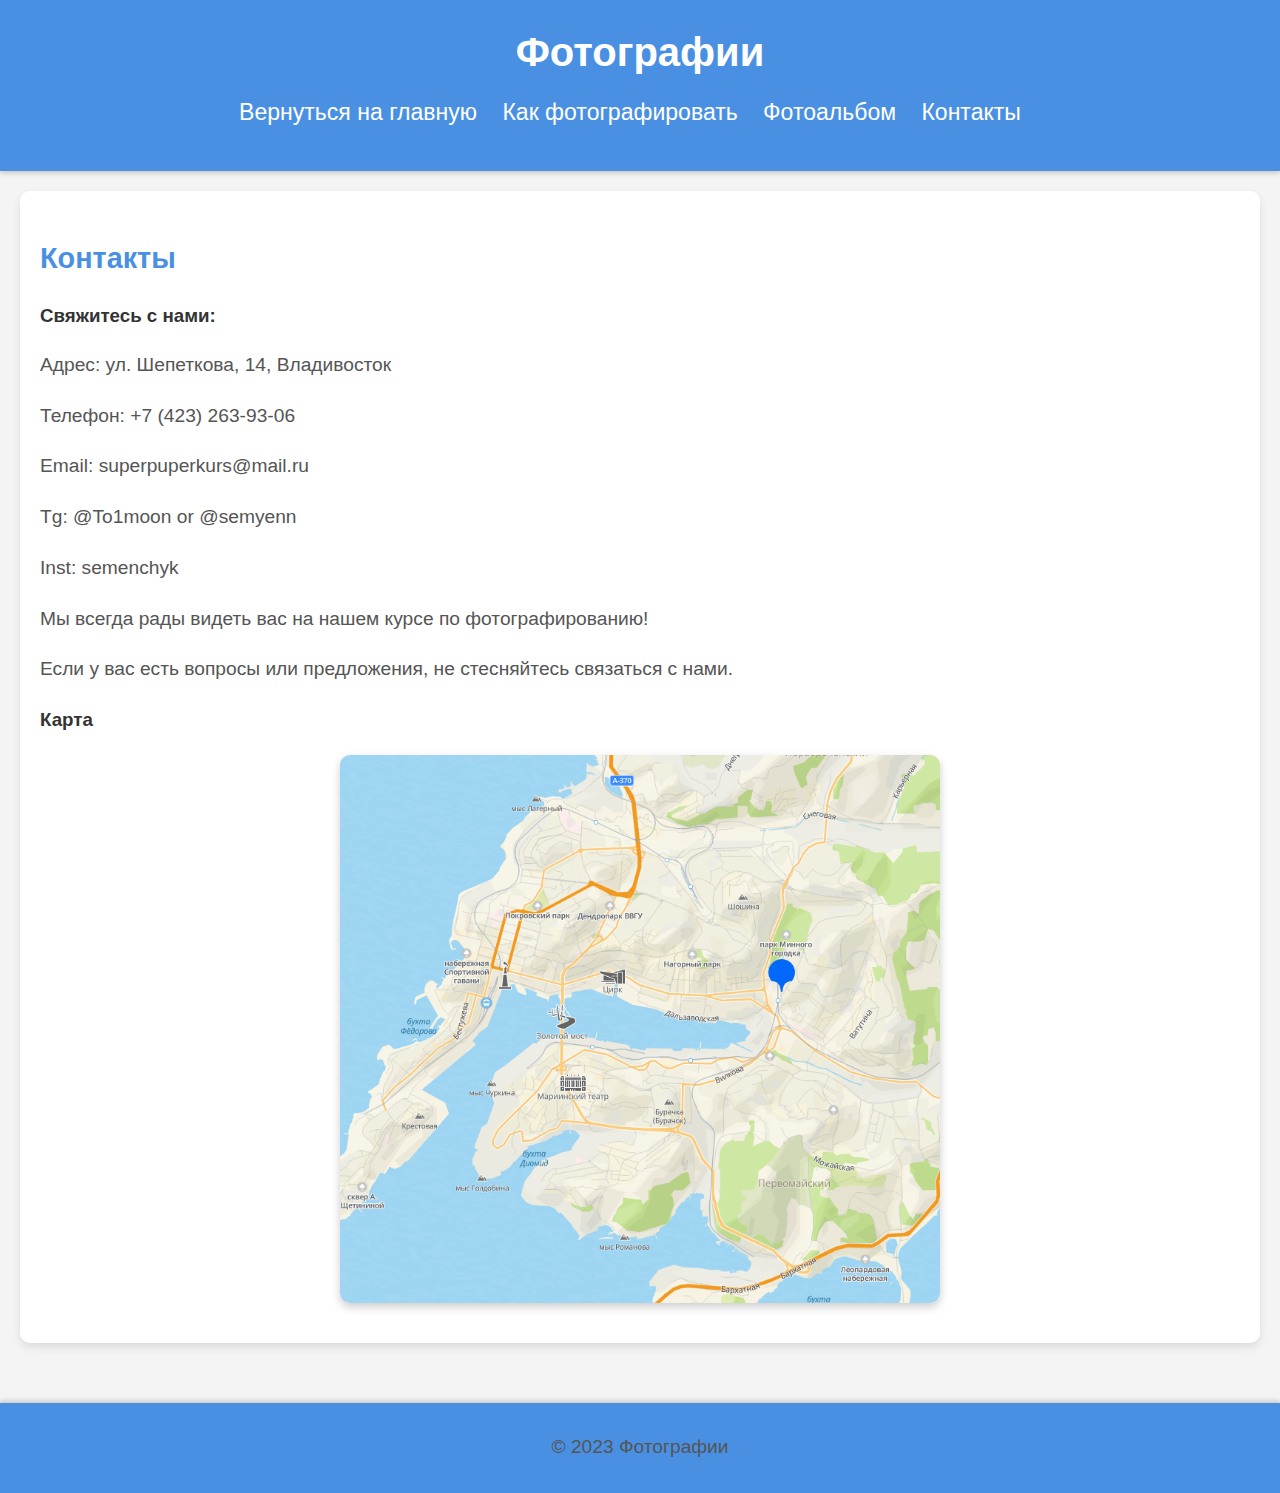
==== contacts.html @ 38891dc7 "1" ====
<!DOCTYPE html>
<html lang="ru">
<head>
    <meta charset="UTF-8">
    <meta name="viewport" content="width=device-width, initial-scale=1.0">
    <title>Контакты</title>
    <link rel="stylesheet" href="styles.css"> <!-- Подключение внешнего CSS файла -->
    <link rel="icon" type="image\png" href="img\icon.png"> <!-- Иконка сайта -->
</head>
<body>
    <header>
        <h1>Фотографии</h1> <!-- Заголовок шапки -->
        <nav>
            <ul>
                <!-- ссылки -->
                <li><a href="index.html">Вернуться на главную</a></li>
                <li><a href="guide.html">Как фотографировать</a></li>
                <li><a href="photoalbum.html">Фотоальбом</a></li>
                <li><a href="contacts.html">Контакты</a></li>
            </ul>
        </nav>
    </header>
    <main>
        <section>
            <h2>Контакты</h2>
            <h3>Свяжитесь с нами:</h3> 
            <article class="contact-info">
                <!-- Информация о контактах -->
                <p>Адрес: ул. Шепеткова, 14, Владивосток</p>
                <p>Телефон: +7 (423) 263-93-06</p>
                <p>Email: superpuperkurs@mail.ru</p>
                <p>Tg: @To1moon or @semyenn</p>
                <p>Inst: semenchyk</p>
                <p>Мы всегда рады видеть вас на нашем курсе по фотографированию!</p>
                <p>Если у вас есть вопросы или предложения, не стесняйтесь связаться с нами.</p>
            </article>
          
                <h3>Карта</h3> <!-- Подзаголовок для карты -->

                <!-- Изображение карты -->
                <img src="img/map.png" alt="Локация" height="50%" width="50%">
                
            
        </section>
    </main>
    <footer>
        <p>&copy; 2023 Фотографии</p> <!-- Копирайт -->
    </footer>
    <noscript>
        <p>Пожалуйста, включите JavaScript</p> <!-- Сообщение для пользователей с отключенным JavaScript -->
    </noscript>
</body>
</html>
---- styles.css ----
/* Основные стили для body */
body {
    font-family: 'Arial', sans-serif;
    line-height: 1.6;
    margin: 0;
    padding: 0;
    display: flex;
    flex-direction: column;
    min-height: 100vh;
    background-color: #f4f4f4;
    color: #333;
}

/** {*/
/*    outline: 4px solid green !important;*/
/*}*/

/* Стили для шапки сайта */
header {
    background-color: #4a90e2;
    color: #fff;
    padding: 20px;
    text-align: center;
    box-shadow: 0 2px 5px rgba(0, 0, 0, 0.2);
}

/* Стили для заголовка в шапке */
header h1 {
    margin: 0;
    font-size: 2.5em;
    font-weight: bold;
}

/* Стили для навигационного меню */
nav ul {
    list-style: none;
    padding: 0;
    margin-top: 10px;
}

/* Стили для элементов списка в навигационном меню */
nav ul li {
    display: inline;
    margin-right: 20px;
}

/* Стили для ссылок в навигационном меню */
nav ul li a {
    color: #fff;
    text-decoration: none;
    font-size: 1.2em;
    transition: color 0.3s ease;
}

/* Стили для ссылок в навигационном меню при наведении */
nav ul li a:hover {
    color: #ffcc00;
}

/* Стили для основного содержимого страницы */
main {
    padding: 20px;
    flex: 1;
}

/* Стили для секций в основном содержимом */
section {
    margin-bottom: 40px;
    background-color: #fff;
    padding: 20px;
    border-radius: 10px;
    box-shadow: 0 4px 10px rgba(0, 0, 0, 0.1);
}

/* Стили для заголовков второго уровня */
h2 {
    color: #4a90e2;
    font-size: 1.8em;
    margin-bottom: 20px;
}

/* Стили для параграфов */
p {
    margin-bottom: 20px;
    font-size: 1.2em;
    color: #555;
}

/* Стили для неупорядоченных списков */
ul {
    list-style: disc;
    margin-bottom: 20px;
    padding-left: 20px;
    font-size: 1.2em;
    color: #555;
}

/* Стили для изображений */
img {
    display: block;
    margin: 20px auto;
    max-width: 100%;
    height: auto;
    border-radius: 10px;
    box-shadow: 0 4px 10px rgba(0, 0, 0, 0.2);
}

/* Стили для подвала сайта */
footer {
    background-color: #4a90e2;
    color: #fff;
    padding: 10px;
    text-align: center;
    margin-top: auto;
    box-shadow: 0 -2px 5px rgba(0, 0, 0, 0.2);
}

/* Стили для галереи фотографий */
.photo-gallery {
    display: flex;
    flex-wrap: wrap;
    justify-content: space-between;
}

/* Стили для изображений в галерее */
.photo-gallery img {
    width: 30%;
    margin-bottom: 20px;
    border-radius: 10px;
    box-shadow: 0 4px 10px rgba(0, 0, 0, 0.2);
}

/* Стили для контейнера слайд-шоу */
.slideshow-container {
    max-width: 1000px;
    position: relative;
    margin: auto;
}

/* Стили для слайдов */
.mySlides {
    display: none;
}

/* Стили для кнопок "предыдущий" и "следующий" */
.prev, .next {
    cursor: pointer;
    position: absolute;
    top: 50%;
    width: auto;
    padding: 16px;
    margin-top: -22px;
    color: white;
    font-weight: bold;
    font-size: 18px;
    transition: 0.6s ease;
    border-radius: 0 3px 3px 0;
    user-select: none;
    background-color: rgba(0, 0, 0, 0.5);
}

/* Стили для кнопки "следующий" */
.next {
    right: 0;
    border-radius: 3px 0 0 3px;
}

/* Стили для кнопок "предыдущий" и "следующий" при наведении */
.prev:hover, .next:hover {
    background-color: rgba(0, 0, 0, 0.8);
}

/* Стили для текста на слайдах */
.text {
    color: #ffffff;
    font-size: 15px;
    padding: 8px 12px;
    position: absolute;
    bottom: 8px;
    width: 100%;
    text-align: center;
    border-radius: 0 0 10px 10px;
    box-sizing: border-box;
}

/* Стили для номера слайда */
.numbertext {
    color: #ffffff;
    font-size: 12px;
    padding: 8px 12px;
    position: absolute;
    top: 0;
    background-color: rgba(0, 0, 0, 0.5);
    border-radius: 10px 0 0 0;
}

/* Стили для точек навигации слайд-шоу */
.dot {
    cursor: pointer;
    height: 15px;
    width: 15px;
    margin: 0 2px;
    background-color: #999999;
    border-radius: 50%;
    display: inline-block;
    transition: background-color 0.6s ease;
}

/* Стили для активной точки или точки при наведении */
.active, .dot:hover {
    background-color: #111111;
}

/* Анимация для плавного перехода между слайдами */
.fade {
    -webkit-animation-name: fade;
    -webkit-animation-duration: 1.5s;
    animation-name: fade;
    animation-duration: 1.5s;
}

/* Ключевые кадры для анимации fade */
@-webkit-keyframes fade {
    from {opacity: .4}
    to {opacity: 1}
}

@keyframes fade {
    from {opacity: .4}
    to {opacity: 1}
}

/* Медиа-запрос для устройств с шириной экрана до 768px */
@media only screen and (max-width: 768px) {
    /* Уменьшаем отступы в шапке */
    header {
        padding: 10px;
    }

    /* Меняем отображение элементов навигации на блочное */
    nav ul li {
        display: block;
        margin: 10px 0;
    }

    /* Уменьшаем отступы в основном содержимом */
    main {
        padding: 10px;
    }

    /* Уменьшаем отступы между секциями */
    section {
        margin-bottom: 20px;
    }

    /* Уменьшаем отступы для изображений */
    img {
        margin: 10px auto;
    }

    /* Уменьшаем ширину изображений в галерее */
    .photo-gallery img {
        width: 48%;
        margin-bottom: 10px;
    }

    /* Уменьшаем размер шрифта для кнопок и текста на слайдах */
    .prev, .next, .text {
        font-size: 14px;
    }
}

/* Медиа-запрос для устройств с шириной экрана до 480px */
@media only screen and (max-width: 480px) {
    /* Устанавливаем ширину изображений в галерее на 100% */
    .photo-gallery img {
        width: 100%;
        margin-bottom: 10px;
    }

    /* Уменьшаем размер шрифта для кнопок и текста на слайдах */
    .prev, .next, .text {
        font-size: 12px;
    }
}
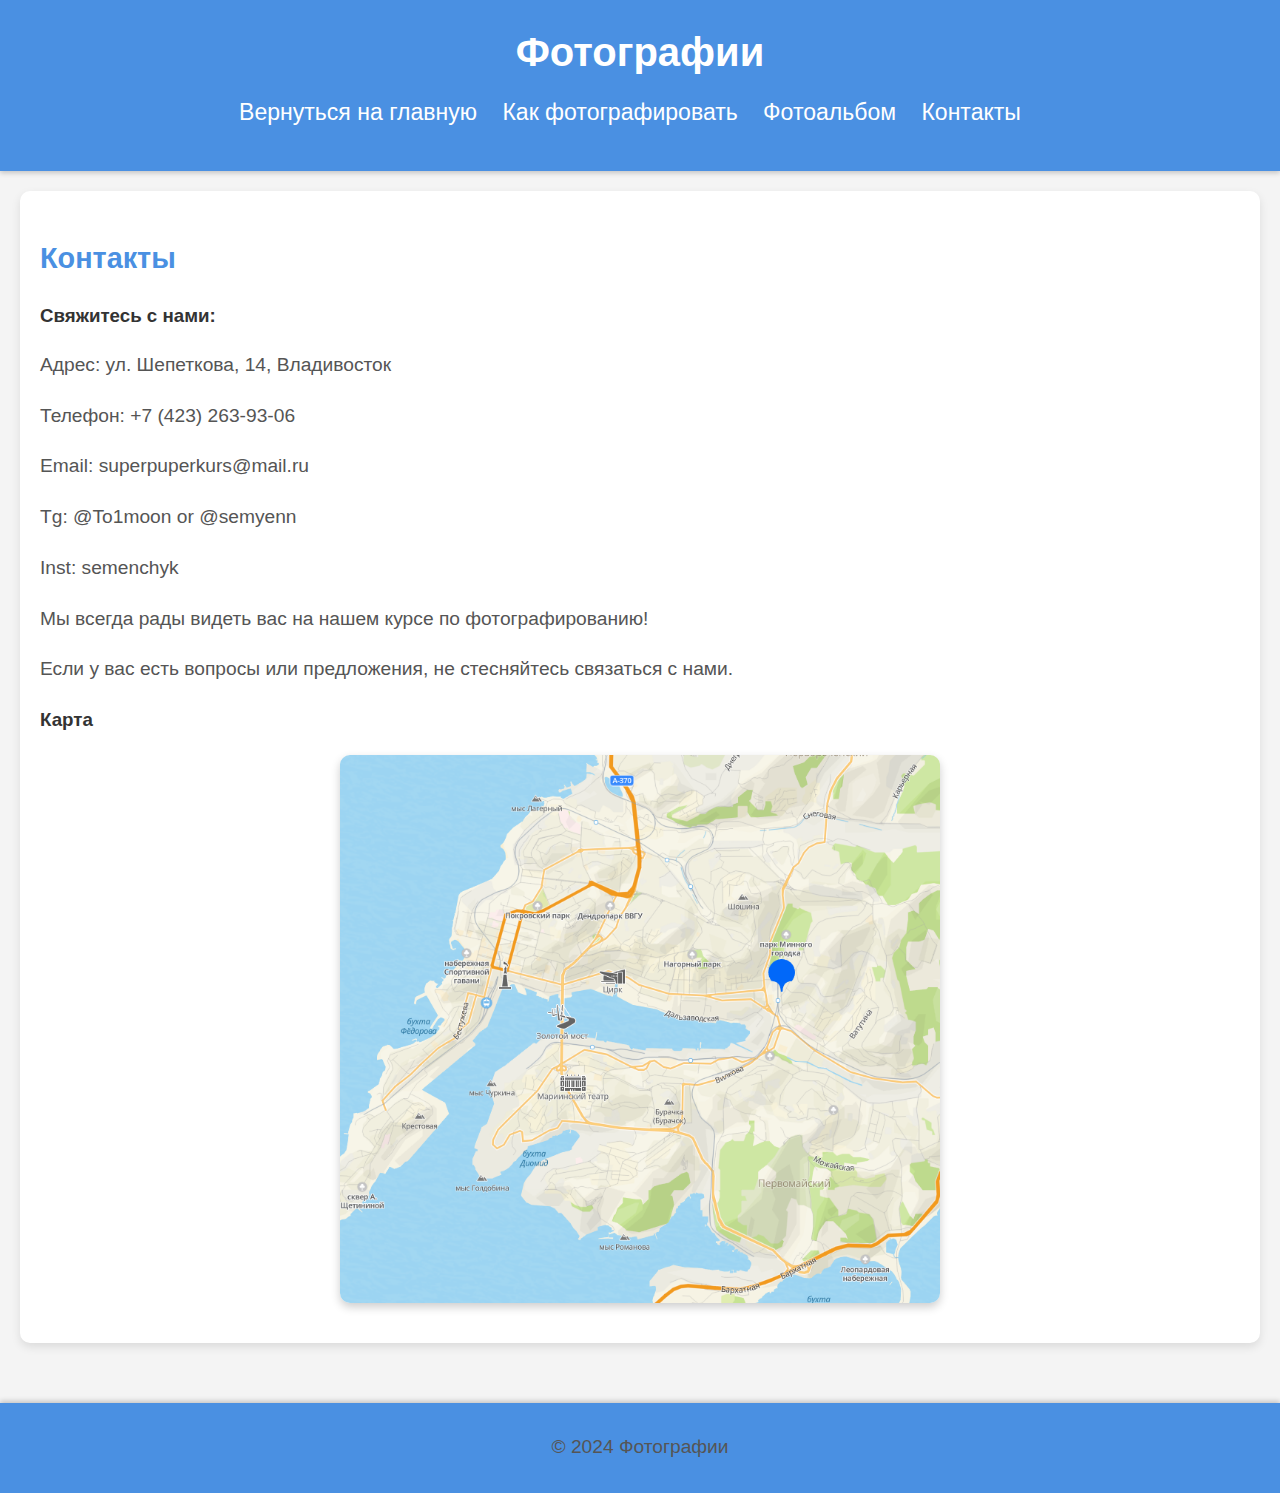
==== commit 8bc1d0f7: "Update contacts.html" ====
--- a/contacts.html
+++ b/contacts.html
@@ -44,10 +44,10 @@
         </section>
     </main>
     <footer>
-        <p>&copy; 2023 Фотографии</p> <!-- Копирайт -->
+        <p>&copy; 2024 Фотографии</p> <!-- Копирайт -->
     </footer>
     <noscript>
         <p>Пожалуйста, включите JavaScript</p> <!-- Сообщение для пользователей с отключенным JavaScript -->
     </noscript>
 </body>
-</html>+</html>
